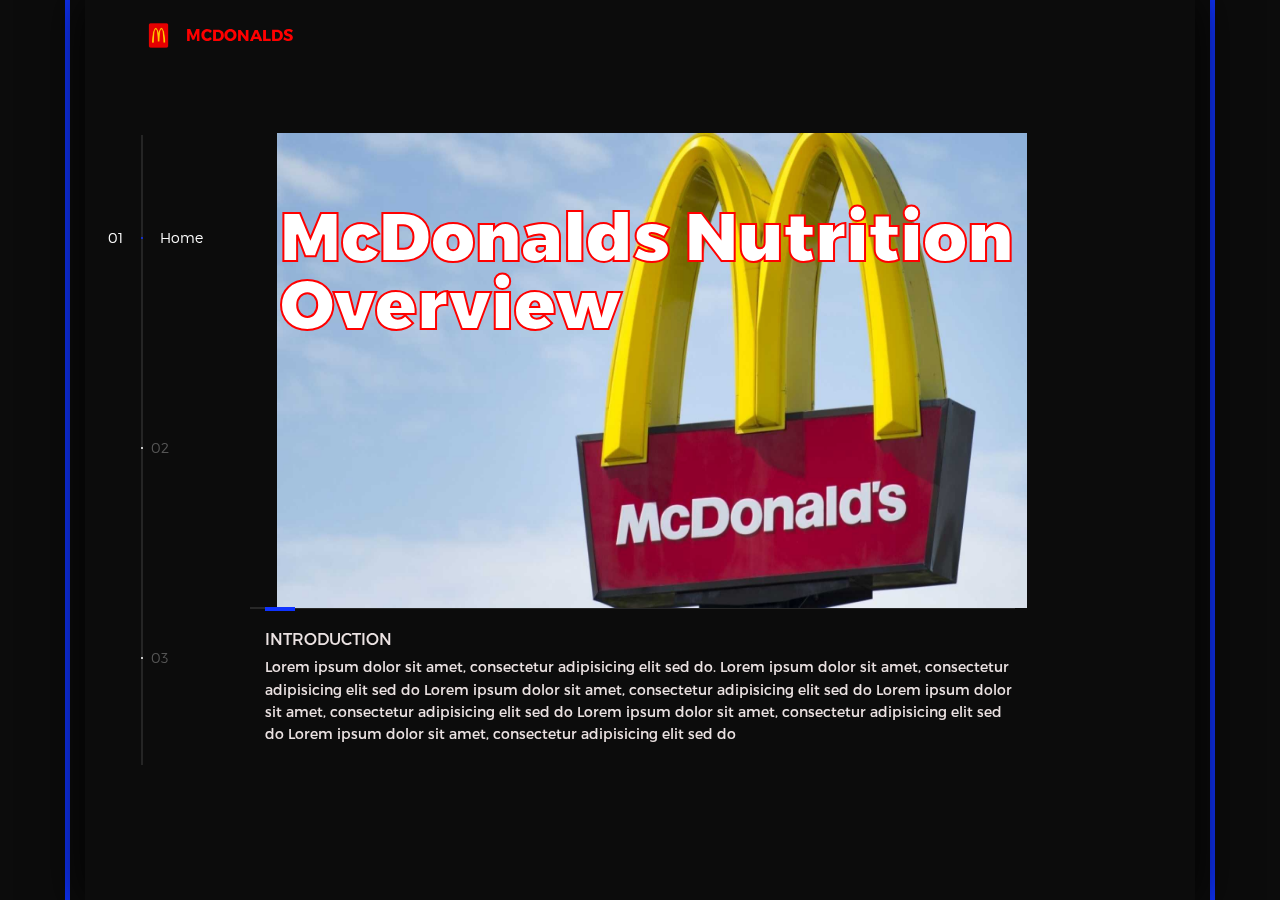
==== data-viz/index.html @ 680b3471 "changing the structure" ====
<!DOCTYPE html>
<html lang="en">
<head>
  <title>Global</title>
  <meta charset="utf-8">
  <meta name="viewport" content="width=device-width, initial-scale=1">
  <meta http-equiv="X-UA-Compatible" content="IE=edge">
  <meta name="description" content="HTML5 website template">
  <meta name="keywords" content="global, template, html, sass, jquery">
  <meta name="author" content="Bucky Maler">
  <link href="vendor/bootstrap/css/bootstrap.min.css" rel="stylesheet">
  <link rel="stylesheet" href="assets/css/main.css">
  <script src="https://d3js.org/d3.v4.min.js"></script>
  <script src="d3/d3-tip.js"></script>
  <link rel="stylesheet" href="css/charts.css">
</head>
<body>

<!-- notification for small viewports and landscape oriented smartphones -->
<div class="device-notification">
  <a class="device-notification--logo" href="#0">
    <img src="assets/img/logo.png" alt="Global">
    <p>Global</p>
  </a>
</div>

<div class="perspective effect-rotate-left">
  <div class="container"><div class="outer-nav--return"></div>
    <div id="viewport" class="l-viewport">
      <div class="l-wrapper">
        <header class="header">
          <a class="header--logo" href="#0">
            <img src="assets/img/logo.png" width="35" height="25" alt="Global">
            <p style="color:red">McDonalds</p>
          </a>
          <span id="global-label" class="header--cta cta">Select a Food</span>

          <!-- <div class="header--nav-toggle">
            <span></span>
          </div> -->
        </header>
        <nav class="l-side-nav">
          <ul class="side-nav">
            <li class="is-active"><span>Home</span></li>
            <li><span>Overview</span></li>
            <li id="chartsArea"><span>Drill Down</span></li>
          </ul>
        </nav>
        <ul class="l-main-content main-content">
          <li class="l-section section section--is-active">
            <div class="intro">
              <div class="intro--banner">
                <h1 style="-webkit-text-stroke-width: 2px;
                -webkit-text-stroke-color: red; margin-left: 15px;">McDonalds Nutrition Overview</h1>
                <img src="assets/img/mc-banner-2.jpeg"  width="100%" height="100%"  alt="Welcome">
              </div>
              <div class="intro--options">
                <a href="#0">
                  <h3>Introduction</h3>
                  <p>Lorem ipsum dolor sit amet, consectetur adipisicing elit sed do.
                    Lorem ipsum dolor sit amet, consectetur adipisicing elit sed do
                    Lorem ipsum dolor sit amet, consectetur adipisicing elit sed do
                    Lorem ipsum dolor sit amet, consectetur adipisicing elit sed do
                    Lorem ipsum dolor sit amet, consectetur adipisicing elit sed do
                    Lorem ipsum dolor sit amet, consectetur adipisicing elit sed do
                  </p>
                </a>
              
              </div>
            </div>
          </li>
          <li class="l-section section">
            <div class="work">
                <!-- Featured Project Row -->
                <div id="bubbleArea" class="row align-items-center no-gutters mb-4 mb-lg-5">
                </div>
            </div>
          </li>
          <li class="l-section section">
            <div class="about">
  <!-- Breakdown Section -->
  <section id="breakdown" class="projects-section">
    <div class="">
      <!-- <div class="text-lg-center">
        <strong><h4 id="selectedItem" style="z-index: -1;">Test text here 111</h4></strong>
      </div> -->
      <br />
      <br />

      <!-- Project One Row -->
      <div class="row justify-content-center no-gutters mb-5 mb-lg-0">
        <div class="text-lg-center">
          <strong><h4 id="selectedItem" style="color: white;">Test text here 2222</h4></strong>
        </div>
        <div id="gramsArea" class="col-lg-12">
        </div>
      </div>

      <!-- Project Two Row -->
      <div class="row justify-content-center no-gutters">
        <div id="percentageArea" class="col-lg-12">
          <!--img class="img-fluid" src="img/demo-image-02.jpg" alt=""-->
        </div>
      </div>

    </div>
  </section>

            </div>
          </li>

        </ul>
      </div>
    </div>
  </div>
  <ul class="outer-nav">
    <li class="is-active">Home</li>
    <li>Overview</li>
    <li>Drill Down</li>
  </ul>
</div>

<script src="https://ajax.googleapis.com/ajax/libs/jquery/2.2.4/jquery.min.js"></script>
<script>window.jQuery || document.write('<script src="assets/js/vendor/jquery-2.2.4.min.js"><\/script>')</script>
<script src="assets/js/functions-min.js"></script>
<script src="js/charts.js"></script>
</body>
</html>
---- data-viz/assets/css/main.css ----
@charset "UTF-8";
@font-face {
  font-family: 'Montserrat';
  src: url("fonts/Montserrat-Black.eot");
  src: local("☺"), url("fonts/Montserrat-Black.woff") format("woff"), url("fonts/Montserrat-Black.ttf") format("truetype"), url("fonts/Montserrat-Black.svg") format("svg");
  font-weight: 900;
  font-style: normal; }

@font-face {
  font-family: 'Montserrat';
  src: url("fonts/Montserrat-Bold.eot");
  src: local("☺"), url("fonts/Montserrat-Bold.woff") format("woff"), url("fonts/Montserrat-Bold.ttf") format("truetype"), url("fonts/Montserrat-Bold.svg") format("svg");
  font-weight: 700;
  font-style: normal; }

@font-face {
  font-family: 'Montserrat';
  src: url("fonts/Montserrat-Regular.eot");
  src: local("☺"), url("fonts/Montserrat-Regular.woff") format("woff"), url("fonts/Montserrat-Regular.ttf") format("truetype"), url("fonts/Montserrat-Regular.svg") format("svg");
  font-weight: 400;
  font-style: normal; }

@font-face {
  font-family: 'Montserrat';
  src: url("fonts/Montserrat-Light.eot");
  src: local("☺"), url("fonts/Montserrat-Light.woff") format("woff"), url("fonts/Montserrat-Light.ttf") format("truetype"), url("fonts/Montserrat-Light.svg") format("svg");
  font-weight: 300;
  font-style: normal; }

/*! normalize.css v3.0.2 | MIT License | git.io/normalize */
html {
  font-family: sans-serif;
  -ms-text-size-adjust: 100%;
  -webkit-text-size-adjust: 100%; }

body {
  margin: 0; }

article,
aside,
details,
figcaption,
figure,
footer,
header,
hgroup,
main,
menu,
nav,
section,
summary {
  display: block; }

audio,
canvas,
progress,
video {
  display: inline-block;
  vertical-align: baseline; }

audio:not([controls]) {
  display: none;
  height: 0; }

[hidden],
template {
  display: none; }

a {
  background-color: transparent; }

a:active,
a:hover {
  outline: 0; }

abbr[title] {
  border-bottom: 1px dotted; }

b,
strong {
  font-weight: bold; }

dfn {
  font-style: italic; }

h1 {
  font-size: 2em;
  margin: 0.67em 0; }

mark {
  background: #ff0;
  color: #000; }

small {
  font-size: 80%; }

sub,
sup {
  font-size: 75%;
  line-height: 0;
  position: relative;
  vertical-align: baseline; }

sup {
  top: -0.5em; }

sub {
  bottom: -0.25em; }

img {
  border: 0; }

svg:not(:root) {
  overflow: hidden; }

figure {
  margin: 1em 40px; }

hr {
  -moz-box-sizing: content-box;
  box-sizing: content-box;
  height: 0; }

pre {
  overflow: auto; }

code,
kbd,
pre,
samp {
  font-family: monospace, monospace;
  font-size: 1em; }

button,
input,
optgroup,
select,
textarea {
  color: inherit;
  font: inherit;
  margin: 0; }

button {
  overflow: visible; }

button,
select {
  text-transform: none; }

button,
html input[type="button"],
input[type="reset"],
input[type="submit"] {
  -webkit-appearance: button;
  cursor: pointer; }

button[disabled],
html input[disabled] {
  cursor: default; }

button::-moz-focus-inner,
input::-moz-focus-inner {
  border: 0;
  padding: 0; }

input {
  line-height: normal; }

input[type="checkbox"],
input[type="radio"] {
  box-sizing: border-box;
  padding: 0; }

input[type="number"]::-webkit-inner-spin-button,
input[type="number"]::-webkit-outer-spin-button {
  height: auto; }

input[type="search"] {
  -webkit-appearance: textfield;
  -moz-box-sizing: content-box;
  -webkit-box-sizing: content-box;
  box-sizing: content-box; }

input[type="search"]::-webkit-search-cancel-button,
input[type="search"]::-webkit-search-decoration {
  -webkit-appearance: none; }

fieldset {
  border: 1px solid #c0c0c0;
  margin: 0 2px;
  padding: 0.35em 0.625em 0.75em; }

legend {
  border: 0;
  padding: 0; }

textarea {
  overflow: auto; }

optgroup {
  font-weight: bold; }

table {
  border-collapse: collapse;
  border-spacing: 0; }

td,
th {
  padding: 0; }

::selection {
  background: #FFF498; }

::-moz-selection {
  background: #FFF498; }

img::selection {
  background: transparent; }

img::-moz-selection {
  background: transparent; }

body {
  -webkit-tap-highlight-color: #FFF498; }

body {
  background-color: #0c0c0c;
  font-size: 14px;
  line-height: 1.6;
  font-family: "Montserrat", sans-serif;
  color: #fff;
  -webkit-font-smoothing: antialiased;
  -webkit-text-size-adjust: 100%; }

.l-viewport {
  position: relative;
  width: 100%;
  height: 100vh;
  box-shadow: 0 0 45px 5px rgba(0, 0, 0, 0.85);
  overflow: hidden; }

.l-wrapper {
  position: relative;
  width: 1440px;
  max-width: 90%;
  height: 100%;
  margin: 0 auto; }

.l-side-nav {
  position: absolute;
  left: 0;
  display: flex;
  height: 100%;
  align-items: center; }
  .l-side-nav::before {
    content: "";
    position: absolute;
    top: 50%;
    left: 0;
    transform: translateY(-50%);
    width: 2px;
    height: 70%;
    max-height: 750px;
    background-color: #555;
    opacity: .35;
    z-index: 10; }
  @media (max-width: 1180px) {
    .l-side-nav {
      display: none; } }

.l-main-content {
  position: relative;
  width: 100%;
  height: 100%;
  margin: 0;
  padding: 0;
  list-style: none; }

.l-section {
  position: absolute;
  width: 100%;
  height: 100%; }

.device-notification {
  display: none;
  position: fixed;
  top: 0;
  left: 0;
  width: 100%;
  height: 100%;
  flex-direction: column;
  align-items: center;
  justify-content: center;
  background-color: #0c0c0c;
  z-index: 12; }
  .device-notification--logo {
    display: flex;
    align-items: center;
    text-decoration: none;
    color: #fff; }
    .device-notification--logo p {
      margin: 0 0 0 10px;
      font-size: 16px;
      font-weight: 700;
      text-transform: uppercase; }
  .device-notification--message {
    width: 70%;
    margin: 30px 0 0 0;
    font-weight: 700;
    text-align: center; }
  @media (max-width: 767px) and (min-width: 601px) and (max-height: 680px) {
    .device-notification {
      display: flex; } }
  @media (max-width: 600px) and (min-width: 480px) and (max-height: 580px) {
    .device-notification {
      display: flex; } }
  @media (max-width: 736px) and (min-width: 360px) and (orientation: landscape) {
    .device-notification {
      display: flex; } }
  @media (max-width: 359px) {
    .device-notification {
      display: flex; } }

.section {
  opacity: 0;
  visibility: hidden;
  transition: opacity .4s ease-in-out, visibility 0s .4s; }
  .section--is-active {
    opacity: 1;
    visibility: visible;
    z-index: 1;
    transition: opacity .4s ease-in-out .4s; }
  .section--next {
    transform: translateY(-45px);
    transition: transform .4s ease-in-out; }
  .section--prev {
    transform: translateY(45px);
    transition: transform .4s ease-in-out; }

.header {
  position: absolute;
  top: 0;
  left: 0;
  display: flex;
  width: 100%;
  height: 70px;
  align-items: center;
  justify-content: space-between;
  z-index: 10; }
  .header--logo {
    display: flex;
    align-items: center;
    text-decoration: none;
    color: #fff; }
    .header--logo p {
      margin: 0 0 0 10px;
      font-size: 16px;
      font-weight: 700;
      text-transform: uppercase; }
  .header--nav-toggle {
    display: flex;
    width: 50px;
    height: 50px;
    flex-direction: column;
    align-items: center;
    justify-content: center;
    cursor: pointer; }
    .header--nav-toggle span, .header--nav-toggle::before, .header--nav-toggle::after {
      content: "";
      position: relative;
      width: 16px;
      height: 2px;
      background-color: #fff; }
    .header--nav-toggle::before {
      bottom: 5px;
      width: 23px; }
    .header--nav-toggle::after {
      top: 5px;
      width: 23px; }
  .header--cta {
    position: absolute;
    top: 50%;
    left: 50%;
    transform: translate(-50%, -50%);
    padding: 0 20px;
    line-height: 30px;
    text-decoration: none;
    color: #fff;
    font-weight: 700;
    text-transform: uppercase;
    background-color: #0f33ff;
    border: none;
    opacity: 0;
    visibility: hidden;
    transition: opacity .4s ease-in-out, visibility 0s .4s; }
    .header--cta:focus {
      outline: none; }
    .header--cta.is-active {
      opacity: 1;
      visibility: visible;
      transition: opacity .4s ease-in-out .4s; }
    @media (max-width: 767px) {
      .header--cta {
        display: none; } }

.side-nav {
  position: relative;
  display: flex;
  width: 100px;
  height: 70%;
  max-height: 750px;
  flex-direction: column;
  justify-content: space-around;
  margin: 0;
  padding: 0;
  list-style-position: inside;
  z-index: 10; }
  .side-nav > li {
    position: relative;
    top: -5px;
    color: #fff;
    font-size: 6px;
    cursor: pointer; }
    .side-nav > li span {
      position: relative;
      top: 3px;
      left: 10px;
      color: #fff;
      font-size: 14px;
      font-weight: 300;
      opacity: 0;
      visibility: hidden; }
    .side-nav > li::before {
      position: absolute;
      top: 3px;
      left: 10px;
      color: #555;
      font-size: 14px;
      font-weight: 300; }
  .side-nav li:nth-child(1)::before {
    content: "01"; }
  .side-nav li:nth-child(2)::before {
    content: "02"; }
  .side-nav li:nth-child(3)::before {
    content: "03"; }
  .side-nav li:nth-child(4)::before {
    content: "04"; }
  .side-nav li:nth-child(5)::before {
    content: "05"; }
  .side-nav li.is-active {
    color: #0f33ff;
    transition: color .4s ease-in-out; }
    .side-nav li.is-active span {
      opacity: 1;
      visibility: visible;
      transition: opacity .4s ease-in-out; }
    .side-nav li.is-active::before {
      left: -33px;
      color: #fff; }

.intro {
  position: relative;
  display: flex;
  width: 900px;
  max-width: 75%;
  height: 100%;
  flex-direction: column;
  justify-content: center;
  margin: 0 auto; }
  @media (max-width: 1180px) {
    .intro {
      max-width: 100%; } }
  .intro--banner {
    position: relative;
    height: 475px; }
    .intro--banner::before {
      content: "";
      position: absolute;
      bottom: 20px;
      left: -15px;
      right: 0;
      height: 2px;
      background-color: #282828; }
    .intro--banner::after {
      content: "";
      position: absolute;
      bottom: 18px;
      left: 0;
      width: 30px;
      height: 4px;
      background-color: #0f33ff; }
    .intro--banner h1 {
      position: relative;
      font-size: 68px;
      font-weight: 900;
      line-height: 1;
      z-index: 1; }
    .intro--banner button {
      position: relative;
      padding: 5px 17px 5px 12px;
      font-weight: 700;
      text-transform: uppercase;
      background-color: transparent;
      border: none; }
      .intro--banner button .btn-background {
        position: absolute;
        top: 0;
        left: 23px;
        right: 0;
        height: 100%;
        background-color: #0f33ff;
        z-index: -1;
        transition: left .2s ease-in-out; }
      .intro--banner button:hover .btn-background {
        left: 0; }
      .intro--banner button:focus {
        outline: none; }
      .intro--banner button svg {
        position: relative;
        left: 5px;
        width: 15px;
        fill: #fff; }
    .intro--banner img {
      position: absolute;
      bottom: 21px;
      right: -12px; }
  .intro--options {
    display: flex;
    justify-content: space-between;
    margin: 0;
    padding: 0;
    list-style: none; }
    .intro--options > a {
      text-decoration: none;
      color: #ebe2e2;
      transition: color .2s ease-in-out; }
      .intro--options > a:hover {
        color: #fff; }
    .intro--options h3 {
      font-size: 16px;
      text-transform: uppercase; }
    .intro--options p {
      margin-bottom: 0; }

@media (max-width: 900px) {
  .intro--banner {
    height: 380px; }
    .intro--banner h1 {
      font-size: 55px; }
    .intro--banner img {
      width: 430px; }
  .intro--options > a {
    margin-right: 30px; }
    .intro--options > a:last-child {
      margin-right: 0; } }

@media (max-width: 767px) {
  .intro--banner {
    height: 305px; }
    .intro--banner h1 {
      font-size: 44px; }
    .intro--banner img {
      width: 330px; }
  .intro--options {
    display: block; }
    .intro--options > a {
      display: block;
      max-width: 100%;
      margin: 0 0 30px 0; }
      .intro--options > a:last-child {
        margin-bottom: 0; } }

@media (max-width: 600px) {
  .intro--banner {
    height: 360px; }
    .intro--banner h1 {
      font-size: 55px; }
    .intro--banner img {
      display: none; } }

@media (max-width: 600px) and (max-height: 750px) {
  .intro--banner {
    height: auto; }
    .intro--banner::before, .intro--banner::after {
      display: none; }
    .intro--banner h1 {
      margin-top: 0; }
  .intro--options {
    display: none; } }

.work {
  position: relative;
  display: flex;
  width: 960px;
  max-width: 80%;
  height: 100%;
  flex-direction: column;
  justify-content: center;
  margin: 0 auto; }
  @media (max-width: 1180px) {
    .work {
      max-width: 100%; } }
  .work h2 {
    margin: 0 0 20px 0;
    font-size: 30px;
    text-align: center; }
  .work--lockup {
    position: relative; }
    .work--lockup .slider {
      position: relative;
      display: flex;
      width: 80%;
      margin: 0 auto;
      padding: 0;
      list-style: none; }
      .work--lockup .slider--item {
        position: absolute;
        display: none;
        text-align: center; }
        .work--lockup .slider--item a {
          text-decoration: none;
          color: #858585; }
        .work--lockup .slider--item-title {
          margin-top: 10px;
          font-size: 12px;
          font-weight: 700;
          text-transform: uppercase; }
        .work--lockup .slider--item-description {
          display: none;
          max-width: 250px;
          margin: 0 auto; }
        .work--lockup .slider--item-image {
          width: 150px;
          height: 150px;
          margin: 0 auto;
          border-radius: 50%;
          overflow: hidden; }
          .work--lockup .slider--item-image img {
            width: 100%; }
        .work--lockup .slider--item-left {
          top: 50%;
          left: 0;
          transform: translateY(-50%);
          display: block; }
        .work--lockup .slider--item-right {
          top: 50%;
          right: 0;
          transform: translateY(-50%);
          display: block; }
        .work--lockup .slider--item-center {
          position: relative;
          top: 30px;
          left: 50%;
          transform: translateX(-50%);
          display: block; }
          .work--lockup .slider--item-center a {
            color: #fff; }
          .work--lockup .slider--item-center .slider--item-title {
            margin-top: 25px;
            font-size: 16px; }
          .work--lockup .slider--item-center .slider--item-description {
            display: block; }
          .work--lockup .slider--item-center .slider--item-image {
            width: 300px;
            height: 300px; }
    .work--lockup .slider--next,
    .work--lockup .slider--prev {
      position: absolute;
      top: 160px;
      display: flex;
      width: 50px;
      height: 50px;
      align-items: center;
      justify-content: center;
      background-color: #282828;
      border-radius: 50%;
      cursor: pointer; }
      .work--lockup .slider--next svg,
      .work--lockup .slider--prev svg {
        width: 20px;
        fill: #fff; }
    .work--lockup .slider--next {
      right: 0; }
    .work--lockup .slider--prev {
      left: 0; }

@media (max-width: 900px) {
  .work--lockup .slider--item-image {
    width: 120px;
    height: 120px; }
  .work--lockup .slider--item-center .slider--item-image {
    width: 240px;
    height: 240px; }
  .work--lockup .slider--next,
  .work--lockup .slider--prev {
    top: 130px; } }

@media (max-width: 767px) {
  .work--lockup .slider {
    width: 75%; }
    .work--lockup .slider--item-image {
      width: 90px;
      height: 90px; }
    .work--lockup .slider--item-center .slider--item-image {
      width: 190px;
      height: 190px; }
  .work--lockup .slider--next,
  .work--lockup .slider--prev {
    top: 105px; } }

@media (max-width: 600px) {
  .work--lockup .slider {
    width: auto; }
    .work--lockup .slider--item-left, .work--lockup .slider--item-right {
      display: none; } }

.about {
  position: relative;
  display: flex;
  width: 900px;
  max-width: 75%;
  height: 100%;
  flex-direction: column;
  justify-content: center;
  margin: 0 auto; }
  @media (max-width: 1180px) {
    .about {
      max-width: 100%; } }
  .about--banner {
    position: relative;
    height: 475px; }
    .about--banner::before {
      content: "";
      position: absolute;
      top: 20px;
      left: 200px;
      transform: rotate(-25deg);
      border: 5px solid #0f33ff;
      border-right-color: transparent;
      border-bottom-color: transparent; }
    .about--banner::after {
      content: "";
      position: absolute;
      top: 75px;
      left: 400px;
      transform: rotate(45deg);
      width: 10px;
      height: 10px;
      background-color: #0f33ff; }
    .about--banner h2 {
      position: relative;
      margin-top: 35px;
      font-size: 68px;
      font-weight: 900;
      line-height: 1;
      z-index: 1; }
      .about--banner h2::before {
        content: "";
        position: absolute;
        top: 60px;
        left: 268px;
        width: 30px;
        height: 30px;
        background-color: #0f33ff;
        border-radius: 50%; }
      .about--banner h2::after {
        content: "";
        position: absolute;
        top: 255px;
        left: 255px;
        width: 10px;
        height: 10px;
        background-color: #0f33ff; }
    .about--banner a {
      padding: 5px 17px 5px 0;
      text-decoration: none;
      color: #fff;
      font-weight: 700;
      text-transform: uppercase;
      background-color: transparent; }
      .about--banner a:hover svg {
        left: 10px; }
      .about--banner a svg {
        position: relative;
        left: 5px;
        width: 15px;
        fill: #fff;
        transition: left .2s ease-in-out; }
    .about--banner img {
      position: absolute;
      bottom: -90px;
      right: -12px; }
  .about--options {
    display: flex;
    max-width: 600px;
    justify-content: space-between;
    margin: 0;
    padding: 0;
    list-style: none; }
    .about--options > a {
      position: relative;
      width: 150px;
      height: 75px;
      text-decoration: none;
      color: #fff;
      border: 10px solid #0f33ff;
      background-position: center;
      background-size: cover;
      background-repeat: no-repeat; }
      .about--options > a:nth-child(1) {
        background-image: url("../img/about-winners.jpg"); }
      .about--options > a:nth-child(2) {
        background-image: url("../img/about-philosophy.jpg"); }
      .about--options > a:nth-child(3) {
        background-image: url("../img/about-history.jpg"); }
      .about--options > a:hover h3 {
        bottom: -50px; }
    .about--options h3 {
      position: absolute;
      bottom: -38px;
      left: 10px;
      font-size: 16px;
      text-transform: uppercase;
      transition: bottom .2s ease-in-out, left .2s ease-in-out; }

@media (max-width: 767px) {
  .about--banner {
    height: 305px; }
    .about--banner::before {
      top: 0;
      left: 125px; }
    .about--banner::after {
      top: 35px;
      left: 260px; }
    .about--banner h2 {
      margin-top: 10px;
      font-size: 44px; }
      .about--banner h2::before {
        top: 28px;
        left: 168px; }
      .about--banner h2::after {
        top: 163px;
        left: 163px; }
    .about--banner img {
      width: 315px; } }

@media (max-width: 600px) {
  .about--banner {
    height: auto; }
    .about--banner::before {
      left: 155px; }
    .about--banner::after {
      left: 310px; }
    .about--banner h2 {
      margin-top: 0;
      font-size: 55px; }
      .about--banner h2::before {
        top: 43px;
        left: 214px; }
      .about--banner h2::after {
        top: 205px;
        left: 205px; }
    .about--banner img {
      display: none; }
  .about--options {
    display: none; } }

.contact {
  position: fixed;
  top: 0;
  left: 0;
  width: 100%;
  height: 100%;
  background-image: url("../img/contact-visual.png");
  background-position: center;
  background-size: cover;
  background-repeat: no-repeat; }
  .contact--lockup {
    position: relative;
    display: flex;
    width: 900px;
    max-width: 75%;
    height: 100%;
    align-items: center;
    justify-content: flex-end;
    margin: 0 auto; }
    @media (max-width: 1180px) {
      .contact--lockup {
        max-width: 90%; } }
    @media (max-width: 767px) {
      .contact--lockup {
        justify-content: center; } }
    .contact--lockup .modal {
      padding: 45px 45px;
      text-align: center;
      background-color: #0c0c0c;
      box-shadow: 0 0 30px 0 rgba(0, 0, 0, 0.75); }
      .contact--lockup .modal--information p,
      .contact--lockup .modal--information a {
        display: block;
        margin: 14px 0;
        text-decoration: none;
        color: #fff;
        font-weight: 700; }
      .contact--lockup .modal--information p {
        margin-top: 0; }
      .contact--lockup .modal--options {
        margin: 0;
        padding: 0;
        list-style: none; }
        .contact--lockup .modal--options > li {
          width: 130px;
          margin: 0 auto 25px auto; }
        .contact--lockup .modal--options li:nth-child(1) {
          background-color: #1769ff; }
        .contact--lockup .modal--options li:nth-child(2) {
          background-color: #ea4c89; }
        .contact--lockup .modal--options li:nth-child(3) {
          margin-bottom: 0;
          background-color: #0f33ff;
          text-transform: uppercase; }
        .contact--lockup .modal--options a {
          display: block;
          width: 100%;
          padding: 8px 0;
          text-decoration: none;
          color: #fff;
          font-weight: 700; }

.hire {
  position: relative;
  display: flex;
  width: 700px;
  max-width: 75%;
  height: 100%;
  flex-direction: column;
  justify-content: center;
  margin: 0 auto; }
  @media (max-width: 1180px) {
    .hire {
      max-width: 100%; } }
  .hire h2 {
    margin: 0 0 20px 0;
    font-size: 30px;
    text-align: center; }

.work-request {
  display: flex;
  width: 100%;
  flex-direction: column;
  align-items: center;
  color: #fff; }
  .work-request input[type="submit"] {
    width: 400px;
    max-width: 100%;
    line-height: 50px;
    font-size: 16px;
    font-weight: 700;
    text-transform: uppercase;
    background-color: #0f33ff;
    border: none;
    border-radius: 0; }
    .work-request input[type="submit"]:focus {
      outline: none; }
  .work-request--options {
    display: flex;
    width: 100%;
    flex-direction: column;
    align-items: center;
    margin: 30px 0; }
    .work-request--options .options-a {
      display: flex;
      width: 100%;
      justify-content: space-between; }
    .work-request--options .options-b {
      display: flex;
      width: 72%;
      flex-wrap: wrap;
      justify-content: space-around; }
    .work-request--options label {
      display: block;
      width: 200px;
      margin-bottom: 30px;
      line-height: 50px;
      font-size: 16px;
      font-weight: 700;
      text-align: center;
      border: 2px solid #fff;
      cursor: pointer;
      transition: background-color .2s ease-in-out, border-color .2s ease-in-out; }
      .work-request--options label svg {
        position: relative;
        left: -5px;
        width: 0;
        fill: #fff;
        transition: width .2s ease-in-out; }
    .work-request--options input[type="checkbox"] {
      display: none; }
      .work-request--options input[type="checkbox"]:checked + label {
        background-color: #0f33ff;
        border-color: #0f33ff; }
        .work-request--options input[type="checkbox"]:checked + label svg {
          width: 15px; }
  .work-request--information {
    display: flex;
    width: 100%;
    justify-content: space-between;
    margin-bottom: 60px; }
    .work-request--information .information-name,
    .work-request--information .information-email {
      position: relative;
      width: 45%;
      height: 50px;
      font-size: 30px;
      font-weight: 300; }
    .work-request--information input[type="text"],
    .work-request--information input[type="email"] {
      width: 100%;
      padding: 0 0 5px 0;
      background-color: transparent;
      border: none;
      border-bottom: 1px solid #fff;
      border-radius: 0; }
      .work-request--information input[type="text"]:focus,
      .work-request--information input[type="email"]:focus {
        outline: none;
        background-color: #0c0c0c; }
    .work-request--information label {
      position: absolute;
      top: 0;
      left: 0;
      pointer-events: none;
      transition: top .2s ease-in-out, font-size .2s ease-in-out; }
    .work-request--information input:focus + label,
    .work-request--information input.has-value + label {
      top: -15px;
      font-size: 14px; }

@media (max-width: 767px) {
  .work-request--options {
    flex-direction: row;
    justify-content: space-around; }
    .work-request--options .options-a,
    .work-request--options .options-b {
      display: block;
      width: auto; } }

@media (max-width: 600px) {
  .work-request--options {
    margin: 20px 0; } }
  @media (max-width: 600px) and (max-width: 415px) {
    .work-request--options {
      justify-content: space-between; } }

@media (max-width: 600px) {
    .work-request--options label {
      width: 150px;
      margin-bottom: 15px;
      font-size: 14px; }
    .work-request--options input[type="checkbox"]:checked + label svg {
      width: 12px; }
  .work-request--information {
    margin-bottom: 30px; }
    .work-request--information .information-name,
    .work-request--information .information-email {
      height: 40px;
      font-size: 24px; } }

.perspective {
  position: relative;
  width: 100%;
  height: 100%;
  overflow: hidden; }
  .perspective--modalview {
    position: fixed;
    perspective: 1500px; }

.container {
  position: relative;
  transform: translateZ(0) translateX(0) rotateY(0deg);
  min-height: 100%;
  outline: 5px solid #0f33ff;
  transition: transform .4s; }

.modalview .container {
  position: absolute;
  width: 100%;
  height: 100%;
  overflow: hidden;
  backface-visibility: hidden; }

.effect-rotate-left .container {
  transform-origin: 0% 50%;
  transition: transform .4s; }

.effect-rotate-left--animate .container {
  transform: translateZ(-1800px) translateX(-50%) rotateY(45deg);
  outline: 1px solid #0f33ff; }

.outer-nav {
  position: absolute;
  top: 50%;
  left: 55%;
  transform: translateY(-50%);
  transform-style: preserve-3d;
  margin: 0;
  padding: 0;
  list-style: none;
  text-align: center;
  visibility: hidden;
  transition: visibility 0s .2s; }
  .outer-nav.is-vis {
    visibility: visible; }
  .outer-nav--return {
    position: absolute;
    top: 0;
    left: 0;
    width: 100%;
    height: 100%;
    display: none;
    cursor: pointer;
    z-index: 11; }
    .outer-nav--return.is-vis {
      display: block; }
  .outer-nav > li {
    transform-style: preserve-3d;
    transform: translateX(350px) translateZ(-1000px);
    font-size: 55px;
    font-weight: 900;
    opacity: 0;
    cursor: pointer;
    transition: transform .2s, opacity .2s; }
    .outer-nav > li.is-vis {
      transform: translateX(0) translateZ(0);
      opacity: 1;
      transition: transform .4s, opacity .4s; }
    .outer-nav > li::before {
      content: "";
      position: absolute;
      top: 50%;
      left: 50%;
      transform: translate(-50%, -25%);
      width: 110%;
      height: 15px;
      opacity: 0;
      background-color: #0f33ff; }
    .outer-nav > li.is-active::before {
      opacity: 1; }
    @media (max-width: 767px) {
      .outer-nav > li {
        font-size: 44px; } }
    @media (max-width: 600px) {
      .outer-nav > li {
        font-size: 34px; } }
  .outer-nav li.is-vis:nth-child(2) {
    transition-delay: .04s; }
  .outer-nav li.is-vis:nth-child(3) {
    transition-delay: .08s; }
  .outer-nav li.is-vis:nth-child(4) {
    transition-delay: .12s; }
  .outer-nav li.is-vis:nth-child(5) {
    transition-delay: .16s; }
---- data-viz/css/charts.css ----
.axis path,
.axis line {
  fill: none;
  stroke: white;
  shape-rendering: crispEdges;
}

.bar {
  fill: slategrey;
}

.bar1 {
  fill: steelblue;
}
.genbar {
    fill: steelblue;
  }
  
.bar:hover {
  fill: grey;
}

.bar1:hover {
  fill: rgb(78, 208, 218);
}

.y.axis path{
  display: 1px;

}

.x.axis path {
  display: 1px;
}

.d3-tip {
  line-height: 1;
  font-weight: bold;
  padding: 12px;
  background: rgba(99, 89, 89, 0.8);
  color: #fff;
  border-radius: 2px;
  fill-opacity: 0.25;
}

/* Creates a small triangle extender for the tooltip */
.d3-tip:after {
  box-sizing: border-box;
  display: inline;
  font-size: 10px;
  width: 100%;
  line-height: 1;
  color: rgba(0, 0, 0, 0.8);
  content: "\25BC";
  position: absolute;
  text-align: center;
}

/* Style northward tooltips differently */
.d3-tip.n:after {
  margin: -1px 0 0 0;
  top: 100%;
  left: 0;
}
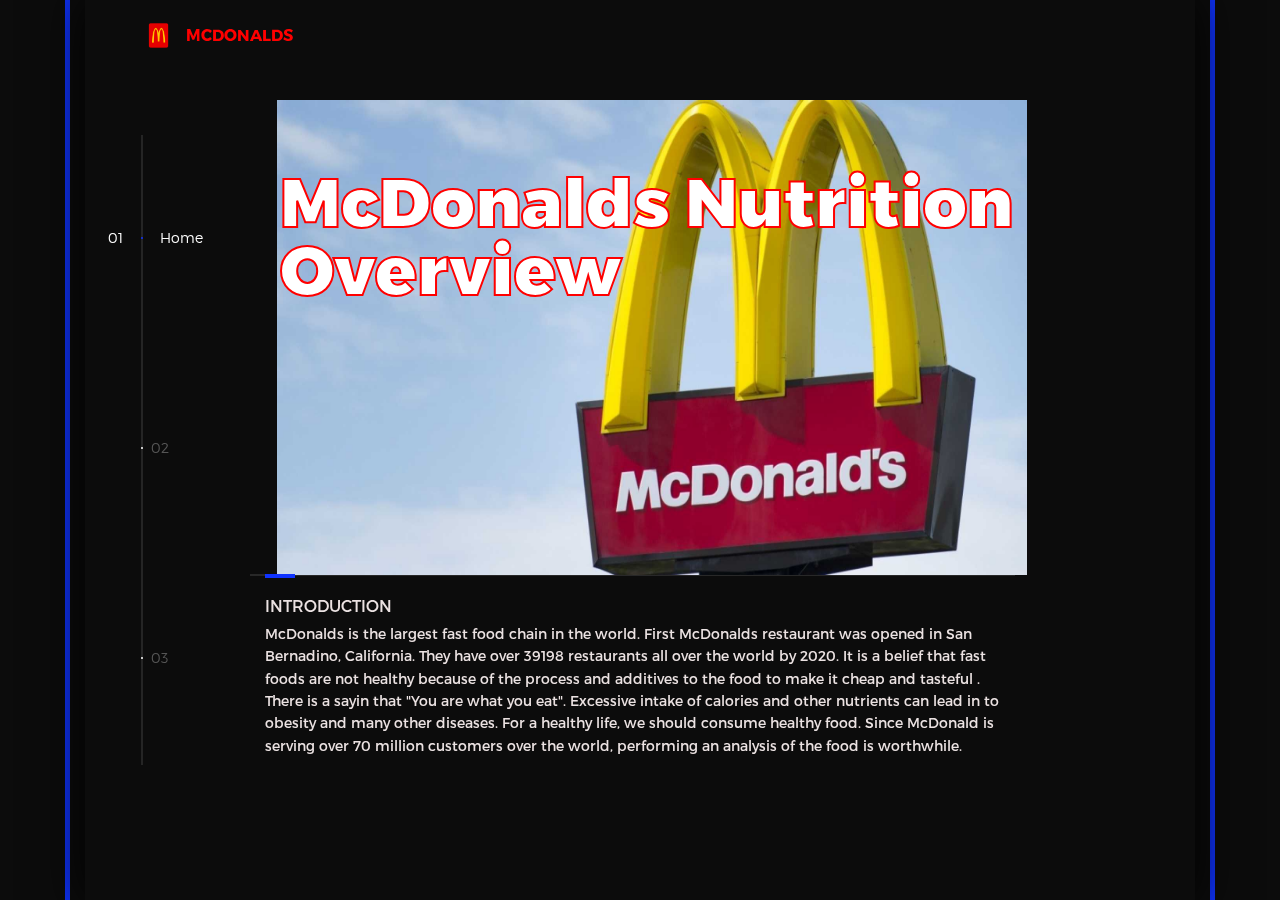
==== commit eb1c728e: "updating page with descriptions and more information on tool tip" ====
--- a/data-viz/index.html
+++ b/data-viz/index.html
@@ -1,7 +1,7 @@
 <!DOCTYPE html>
 <html lang="en">
 <head>
-  <title>Global</title>
+  <title>McDonalds Nutrition Overview</title>
   <meta charset="utf-8">
   <meta name="viewport" content="width=device-width, initial-scale=1">
   <meta http-equiv="X-UA-Compatible" content="IE=edge">
@@ -57,13 +57,13 @@
               <div class="intro--options">
                 <a href="#0">
                   <h3>Introduction</h3>
-                  <p>Lorem ipsum dolor sit amet, consectetur adipisicing elit sed do.
-                    Lorem ipsum dolor sit amet, consectetur adipisicing elit sed do
-                    Lorem ipsum dolor sit amet, consectetur adipisicing elit sed do
-                    Lorem ipsum dolor sit amet, consectetur adipisicing elit sed do
-                    Lorem ipsum dolor sit amet, consectetur adipisicing elit sed do
-                    Lorem ipsum dolor sit amet, consectetur adipisicing elit sed do
-                  </p>
+                  <p>McDonalds is the largest fast food chain in the world. First McDonalds restaurant was opened in San Bernadino, California. 
+                    They have over 39198 restaurants all over the world by 2020. It is a belief that fast foods are not healthy because of the process 
+                    and additives to the food to make it cheap and tasteful . There is a sayin that "You are what you eat". 
+                    Excessive intake of calories and other nutrients can lead in to obesity and many other diseases. 
+                    For a healthy life, we should consume healthy food. Since McDonald is serving over 70 million customers over the world, 
+                    performing an analysis of the food is worthwhile.  
+                  </p><br/>
                 </a>
               
               </div>
@@ -71,9 +71,21 @@
           </li>
           <li class="l-section section">
             <div class="work">
+
                 <!-- Featured Project Row -->
                 <div id="bubbleArea" class="row align-items-center no-gutters mb-4 mb-lg-5">
                 </div>
+                <div style="margin-top: -50px;">
+                  <h3>Calories Overview</h3>
+
+                  <p class="overview">
+                    This overview helps to understand the calories contained in each food. Size of the circle corresponds to the 
+                    calories contained in the food. Using this chart you can compare and choose low calorie food , and also when you move the mouse over, 
+                    it will provide Category,Calory count and serving size in the tool tip. If you click on a selected food , it will take you to 
+                    another chart that has the amount nutrients contained in the selected food and safe daily intakes.
+                    </p>
+                </div>
+
             </div>
           </li>
           <li class="l-section section">
@@ -84,8 +96,7 @@
       <!-- <div class="text-lg-center">
         <strong><h4 id="selectedItem" style="z-index: -1;">Test text here 111</h4></strong>
       </div> -->
-      <br />
-      <br />
+
 
       <!-- Project One Row -->
       <div class="row justify-content-center no-gutters mb-5 mb-lg-0">
@@ -94,12 +105,21 @@
         </div>
         <div id="gramsArea" class="col-lg-12">
         </div>
+        <div style="margin-top: 5px;">
+          <p class="overview">
+This graph represent the amount of nutrients contained in the selected food. Using this chart you can comapre which nutrient is contained in the good the most. 
+If you want to avoid high sugar,carbs and cholesterol foods, you can use this chart and find the ones with lower portion in the food.            </p>
+        </div>
       </div>
 
       <!-- Project Two Row -->
       <div class="row justify-content-center no-gutters">
         <div id="percentageArea" class="col-lg-12">
           <!--img class="img-fluid" src="img/demo-image-02.jpg" alt=""-->
+        </div>
+        <div style="margin-top: 5px;">
+          <p class="overview">
+This graph covers the percentage of particular nuetrient covered if you take 1 serving of above food. If you see blinking <span style="color: red;">Red</span> bars. That means the food exceed the daily limit of that nutrient.            </p>
         </div>
       </div>
 
--- a/data-viz/css/charts.css
+++ b/data-viz/css/charts.css
@@ -61,4 +61,8 @@
   margin: -1px 0 0 0;
   top: 100%;
   left: 0;
+}
+
+.p overview{
+    margin-top: 20px;
 }